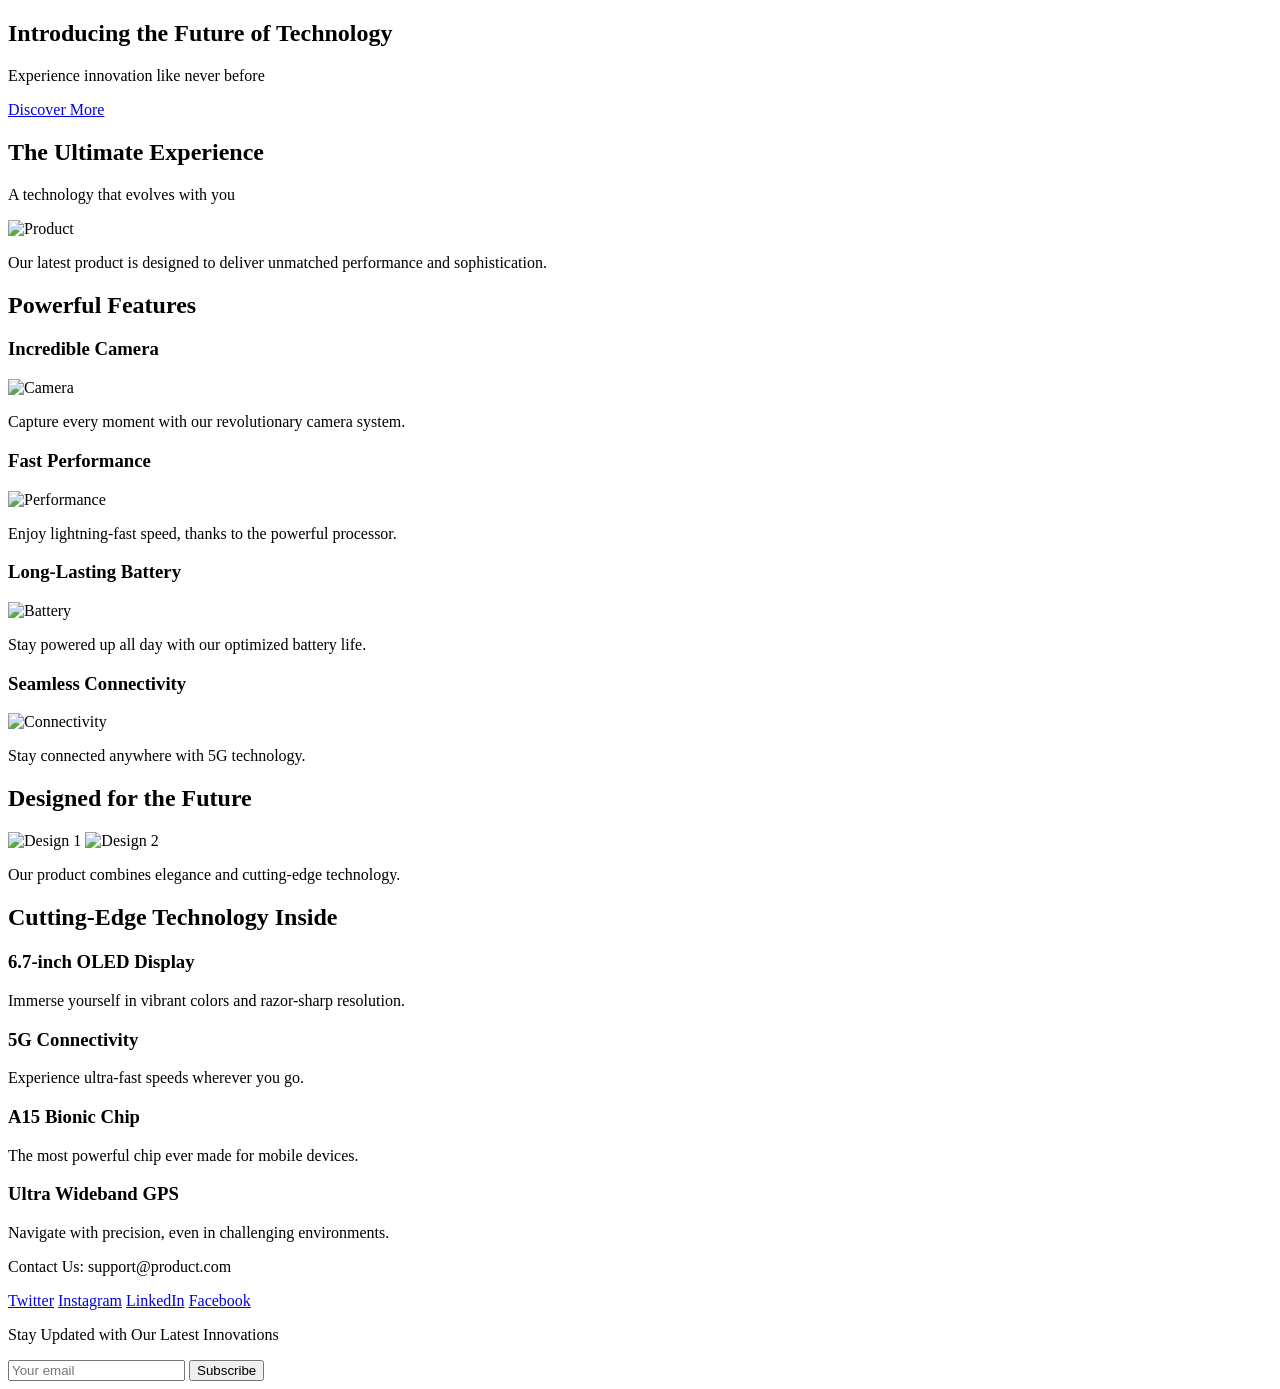
==== index.html @ 97f521f0 "Rename main.html to index.html" ====
<!DOCTYPE html>
<html lang="en">
<head>
    <meta charset="UTF-8">
    <meta name="viewport" content="width=device-width, initial-scale=1.0">
    <title>Innovative Technology Product</title>
    <link rel="stylesheet" href="styles.css">
    <script src="https://cdnjs.cloudflare.com/ajax/libs/scrollreveal/4.0.0/scrollreveal.min.js"></script>
</head>
<body>

    <!-- Hero Section -->
    <section class="hero">
        <div class="hero-content">
            <h1>Introducing the Future of Technology</h1>
            <p>Experience innovation like never before</p>
            <a href="#product-introduction" class="cta-button">Discover More</a>
        </div>
    </section>

    <!-- Product Introduction -->
    <section id="product-introduction" class="intro">
        <div class="intro-content">
            <h2>The Ultimate Experience</h2>
            <p>A technology that evolves with you</p>
            <div class="feature" data-scroll="true">
                <img src="https://media.istockphoto.com/id/1414981473/photo/futuristic-flight-through-a-digital-line-landscape-blue-dust-particle-abstract-background-3d.jpg?s=612x612&w=0&k=20&c=RMdtcFfvhnrhxs7h8xSYnuRHgCQ6uBehe3VezExIO3g=" alt="Product">
                <p>Our latest product is designed to deliver unmatched performance and sophistication.</p>
            </div>
        </div>
    </section>

    <!-- Key Features Section -->
    <section class="key-features">
        <h2>Powerful Features</h2>
        <div class="feature-item" data-scroll="true">
            <h3>Incredible Camera</h3>
            <img src="camera-placeholder.jpg" alt="Camera">
            <p>Capture every moment with our revolutionary camera system.</p>
        </div>
        <div class="feature-item" data-scroll="true">
            <h3>Fast Performance</h3>
            <img src="performance-placeholder.jpg" alt="Performance">
            <p>Enjoy lightning-fast speed, thanks to the powerful processor.</p>
        </div>
        <div class="feature-item" data-scroll="true">
            <h3>Long-Lasting Battery</h3>
            <img src="battery-placeholder.jpg" alt="Battery">
            <p>Stay powered up all day with our optimized battery life.</p>
        </div>
        <div class="feature-item" data-scroll="true">
            <h3>Seamless Connectivity</h3>
            <img src="connectivity-placeholder.jpg" alt="Connectivity">
            <p>Stay connected anywhere with 5G technology.</p>
        </div>
    </section>

    <!-- Product Design Showcase -->
    <section class="product-design">
        <h2>Designed for the Future</h2>
        <div class="design-gallery">
            <img src="design1-placeholder.jpg" alt="Design 1">
            <img src="design2-placeholder.jpg" alt="Design 2">
            <p>Our product combines elegance and cutting-edge technology.</p>
        </div>
    </section>

    <!-- Technical Specifications Section -->
    <section class="technical-specs">
        <h2>Cutting-Edge Technology Inside</h2>
        <div class="spec-item">
            <h3>6.7-inch OLED Display</h3>
            <p>Immerse yourself in vibrant colors and razor-sharp resolution.</p>
        </div>
        <div class="spec-item">
            <h3>5G Connectivity</h3>
            <p>Experience ultra-fast speeds wherever you go.</p>
        </div>
        <div class="spec-item">
            <h3>A15 Bionic Chip</h3>
            <p>The most powerful chip ever made for mobile devices.</p>
        </div>
        <div class="spec-item">
            <h3>Ultra Wideband GPS</h3>
            <p>Navigate with precision, even in challenging environments.</p>
        </div>
    </section>

    <!-- Footer Section -->
    <footer>
        <div class="footer-content">
            <p>Contact Us: support@product.com</p>
            <div class="social-links">
                <a href="#">Twitter</a>
                <a href="#">Instagram</a>
                <a href="#">LinkedIn</a>
                <a href="#">Facebook</a>
            </div>
            <div class="newsletter">
                <p>Stay Updated with Our Latest Innovations</p>
                <input type="email" placeholder="Your email">
                <button type="submit">Subscribe</button>
            </div>
        </div>
    </footer>

    <script src="scripts.js"></script>
</body>
</html>
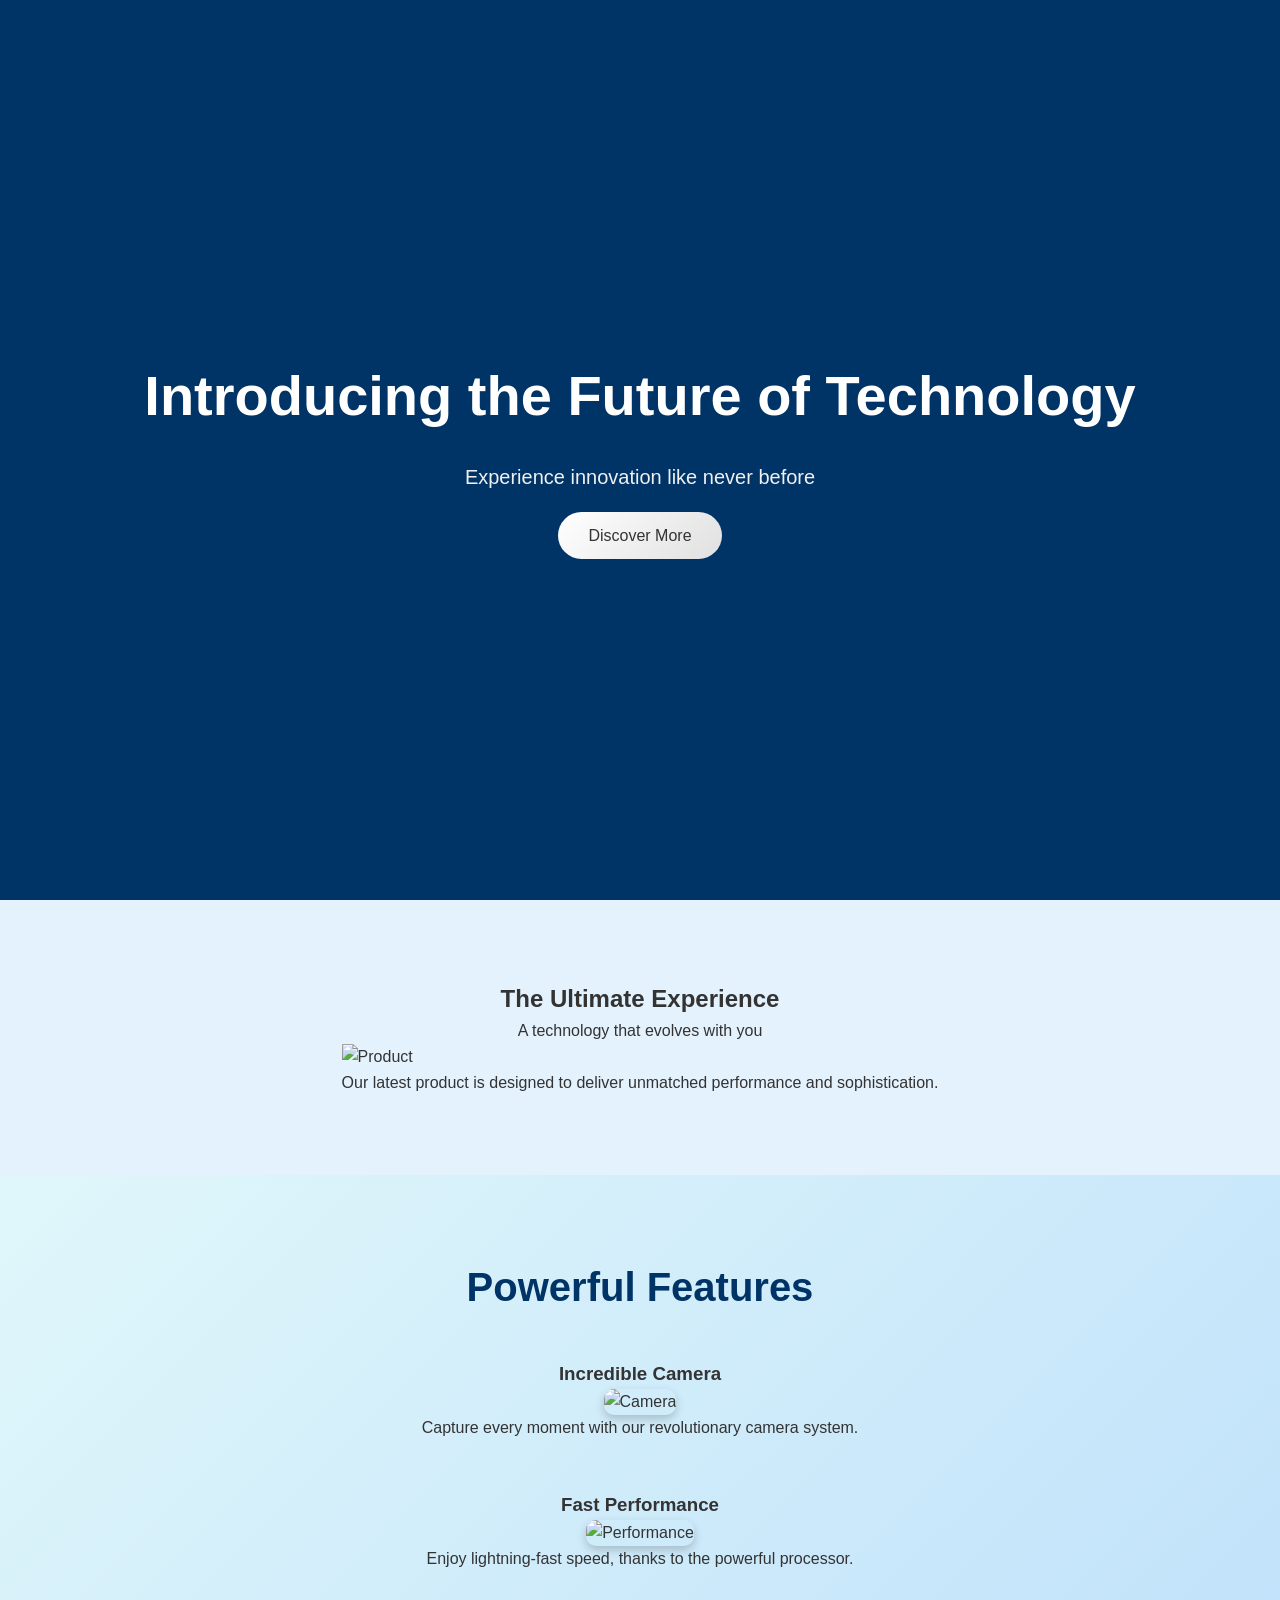
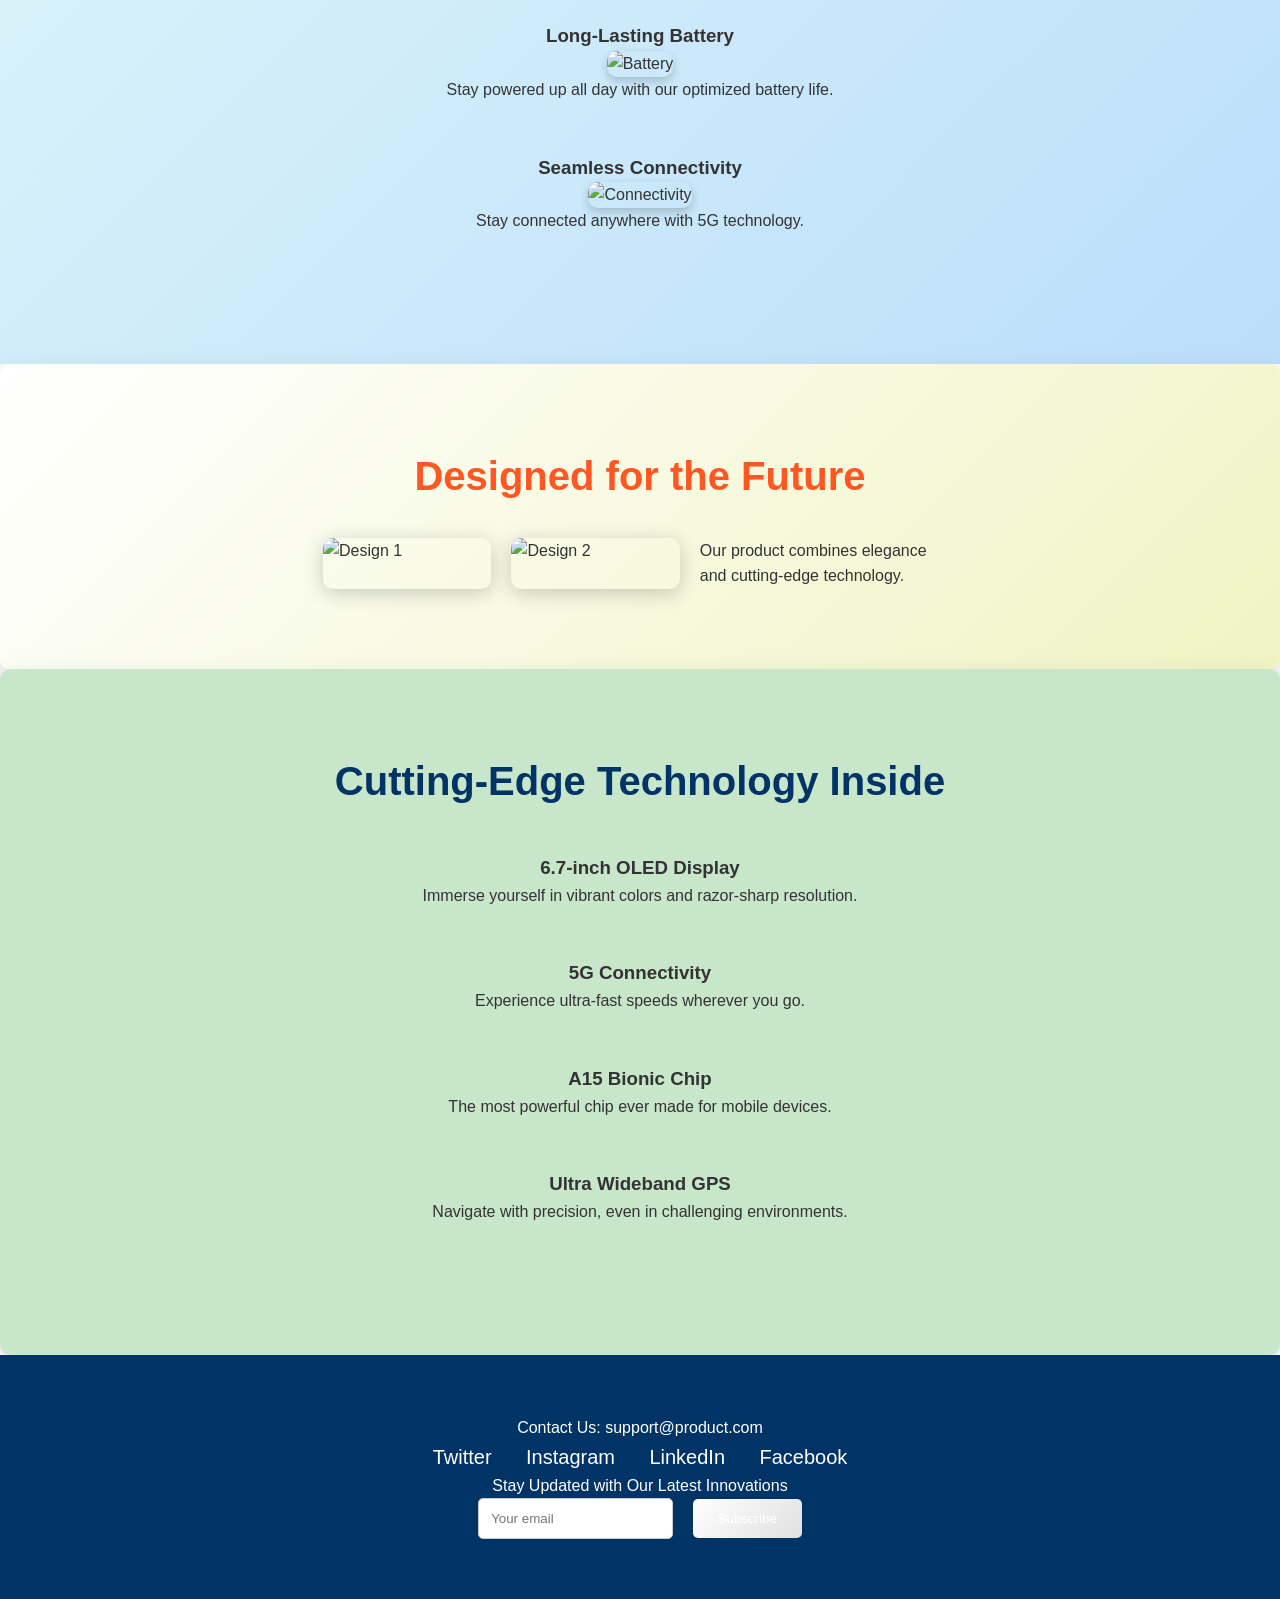
==== commit d267422d: "Update index.html" ====
--- a/index.html
+++ b/index.html
@@ -35,22 +35,22 @@
         <h2>Powerful Features</h2>
         <div class="feature-item" data-scroll="true">
             <h3>Incredible Camera</h3>
-            <img src="camera-placeholder.jpg" alt="Camera">
+            <img src="https://media.istockphoto.com/id/1176054530/photo/smart-city-and-communication-network-concept-5g-lpwa-wireless-communication.jpg?s=612x612&w=0&k=20&c=dSuPRMaLuJZkR4gXjo0iMwlzVZELzkezF-t1COwHP10=" alt="Camera">
             <p>Capture every moment with our revolutionary camera system.</p>
         </div>
         <div class="feature-item" data-scroll="true">
             <h3>Fast Performance</h3>
-            <img src="performance-placeholder.jpg" alt="Performance">
+            <img src="https://media.istockphoto.com/id/1459941554/photo/global-communication-network-concept-digital-transformation.jpg?s=612x612&w=0&k=20&c=fpFsGOcELrE0_CjLCVud4A7kgrZJLSdFFmzNNCUGo7c=" alt="Performance">
             <p>Enjoy lightning-fast speed, thanks to the powerful processor.</p>
         </div>
         <div class="feature-item" data-scroll="true">
             <h3>Long-Lasting Battery</h3>
-            <img src="battery-placeholder.jpg" alt="Battery">
+            <img src="https://media.istockphoto.com/id/1274394138/photo/man-using-mobile-smart-phone-with-global-network-connection-technology-innovative-and.jpg?s=612x612&w=0&k=20&c=6ln2G2Go386vrXHSbggHNbaQJlywS8mUCoF-rBBwdBc=" alt="Battery">
             <p>Stay powered up all day with our optimized battery life.</p>
         </div>
         <div class="feature-item" data-scroll="true">
             <h3>Seamless Connectivity</h3>
-            <img src="connectivity-placeholder.jpg" alt="Connectivity">
+            <img src="https://media.istockphoto.com/id/1169668297/photo/network-security-concept-cyber-protection-anti-virus-software.jpg?s=612x612&w=0&k=20&c=fBJ0X3rS28JbRF7ARhbyfL8fyLY-hM9KH1kMIVOEjN0=" alt="Connectivity">
             <p>Stay connected anywhere with 5G technology.</p>
         </div>
     </section>
@@ -59,8 +59,8 @@
     <section class="product-design">
         <h2>Designed for the Future</h2>
         <div class="design-gallery">
-            <img src="design1-placeholder.jpg" alt="Design 1">
-            <img src="design2-placeholder.jpg" alt="Design 2">
+            <img src="https://media.istockphoto.com/id/1368207709/photo/planet-earth-from-the-space-at-night-global-network-concept.jpg?s=612x612&w=0&k=20&c=_hNqT-3-uIH2TjHxbDPgLR0wVMWUygyB0ahp6ECDClE=" alt="Design 1">
+            <img src="https://media.istockphoto.com/id/1322164974/photo/womans-hand-using-smart-phone-with-technological-backgrounds.jpg?s=612x612&w=0&k=20&c=D42rGc_fBMPU5GFh9Ccwqvj4A3grRICJS2Cxi-Lau3w=" alt="Design 2">
             <p>Our product combines elegance and cutting-edge technology.</p>
         </div>
     </section>
--- a/styles.css
+++ b/styles.css
@@ -0,0 +1,215 @@
+* {
+    margin: 0;
+    padding: 0;
+    box-sizing: border-box;
+}
+
+body {
+    font-family: 'Roboto', sans-serif;
+    line-height: 1.6;
+    background-color: #fafafa;
+    color: #333;
+}
+
+h1, h2, h3 {
+    font-weight: bold;
+}
+
+a {
+    text-decoration: none;
+    color: inherit;
+}
+
+.hero {
+    position: relative;
+    height: 100vh;
+    background-color: #003366;  /* Dark blue */
+    display: flex;
+    justify-content: center;
+    align-items: center;
+    color: white;
+    text-align: center;
+    animation: fadeIn 1s ease-in-out;
+}
+
+.hero h1 {
+    font-size: 3.5rem;
+    color: #fff;
+    margin-bottom: 20px;
+}
+
+.hero p {
+    font-size: 1.25rem;
+    color: #f0f0f0;
+    margin-bottom: 30px;
+}
+
+.hero .cta-button {
+    background: linear-gradient(135deg, #ffffff, #e0e0e0); /* White to gray gradient */
+    color: #333;
+    padding: 15px 30px;
+    border-radius: 25px;
+    font-size: 16px;
+    transition: background-color 0.3s, transform 0.3s;
+}
+
+.hero .cta-button:hover {
+    background: linear-gradient(135deg, #e0e0e0, #ffffff); /* Reverse gradient on hover */
+    transform: scale(1.1);
+}
+
+.intro, .key-features, .product-design, .technical-specs {
+    padding: 80px 15%;
+    color: #333;
+}
+
+.intro {
+    background-color: #e3f2fd; /* Light blue */
+}
+
+.key-features {
+    background: linear-gradient(135deg, #e0f7fa, #bbdefb); /* Soft gradient of light blues */
+}
+
+.product-design {
+    background-color: #f0f4c3; /* Soft pale yellow-green */
+    border-radius: 10px;
+    box-shadow: 0px 10px 30px rgba(0, 0, 0, 0.1);
+}
+
+.technical-specs {
+    background-color: #c8e6c9; /* Soft green */
+    border-radius: 10px;
+    box-shadow: 0px 10px 30px rgba(0, 0, 0, 0.1);
+}
+
+.intro-content, .key-features, .product-design, .technical-specs {
+    display: flex;
+    flex-direction: column;
+    align-items: center;
+}
+
+.feature-item, .spec-item {
+    margin-bottom: 50px;
+    text-align: center;
+    transition: transform 0.3s ease-out, opacity 0.3s ease-out;
+}
+
+.feature-item img, .spec-item img {
+    max-width: 100%;
+    height: auto;
+    border-radius: 10px;
+    box-shadow: 0 4px 10px rgba(0, 0, 0, 0.2);
+}
+
+.feature-item:hover, .spec-item:hover {
+    transform: scale(1.05);
+    opacity: 0.8;
+}
+
+.key-features h2, .technical-specs h2, .product-design h2 {
+    color: #003366; /* Dark blue */
+    margin-bottom: 40px;
+    font-size: 2.5rem;
+}
+
+.product-design {
+    background: linear-gradient(135deg, #ffffff, #f0f4c3); /* Light gradient */
+}
+
+.product-design h2 {
+    color: #ff5722; /* Technological orange */
+    margin-bottom: 30px;
+}
+
+.product-design .design-gallery {
+    display: flex;
+    justify-content: space-between;
+    gap: 20px;
+}
+
+.product-design .design-gallery img {
+    width: 45%;
+    border-radius: 10px;
+    box-shadow: 0 4px 20px rgba(0, 0, 0, 0.2);
+}
+
+footer {
+    background-color: #003366; /* Dark blue */
+    color: white;
+    padding: 60px 15%;
+    text-align: center;
+    transition: background-color 0.3s;
+}
+
+footer:hover {
+    background-color: #004d40; /* Slight darkening of blue */
+}
+
+.social-links a {
+    margin: 0 15px;
+    color: white;
+    font-size: 1.25rem;
+    transition: color 0.3s ease;
+}
+
+.social-links a:hover {
+    color: #ff5722; /* Technological orange */
+}
+
+.newsletter input {
+    padding: 12px;
+    margin-right: 15px;
+    border: 1px solid #ccc;
+    border-radius: 5px;
+    transition: border 0.3s ease;
+}
+
+.newsletter input:focus {
+    border-color: #003366;
+    outline: none;
+}
+
+.newsletter button {
+    padding: 12px 25px;
+    background: linear-gradient(135deg, #ffffff, #e0e0e0); /* White to gray gradient */
+    color: white;
+    border: none;
+    border-radius: 5px;
+    cursor: pointer;
+    transition: background-color 0.3s ease, transform 0.3s ease;
+}
+
+.newsletter button:hover {
+    background: linear-gradient(135deg, #e0e0e0, #ffffff); /* Reverse gradient */
+    transform: scale(1.05);
+}
+
+@keyframes fadeIn {
+    from {
+        opacity: 0;
+    }
+    to {
+        opacity: 1;
+    }
+}
+
+@media (max-width: 768px) {
+    .hero h1 {
+        font-size: 2.5rem;
+    }
+    .hero p {
+        font-size: 1rem;
+    }
+    .cta-button {
+        padding: 12px 25px;
+        font-size: 14px;
+    }
+    .intro, .key-features, .product-design, .technical-specs {
+        padding: 60px 10%;
+    }
+    .product-design .design-gallery {
+        flex-direction: column;
+        align-items: center;
+    }
+}
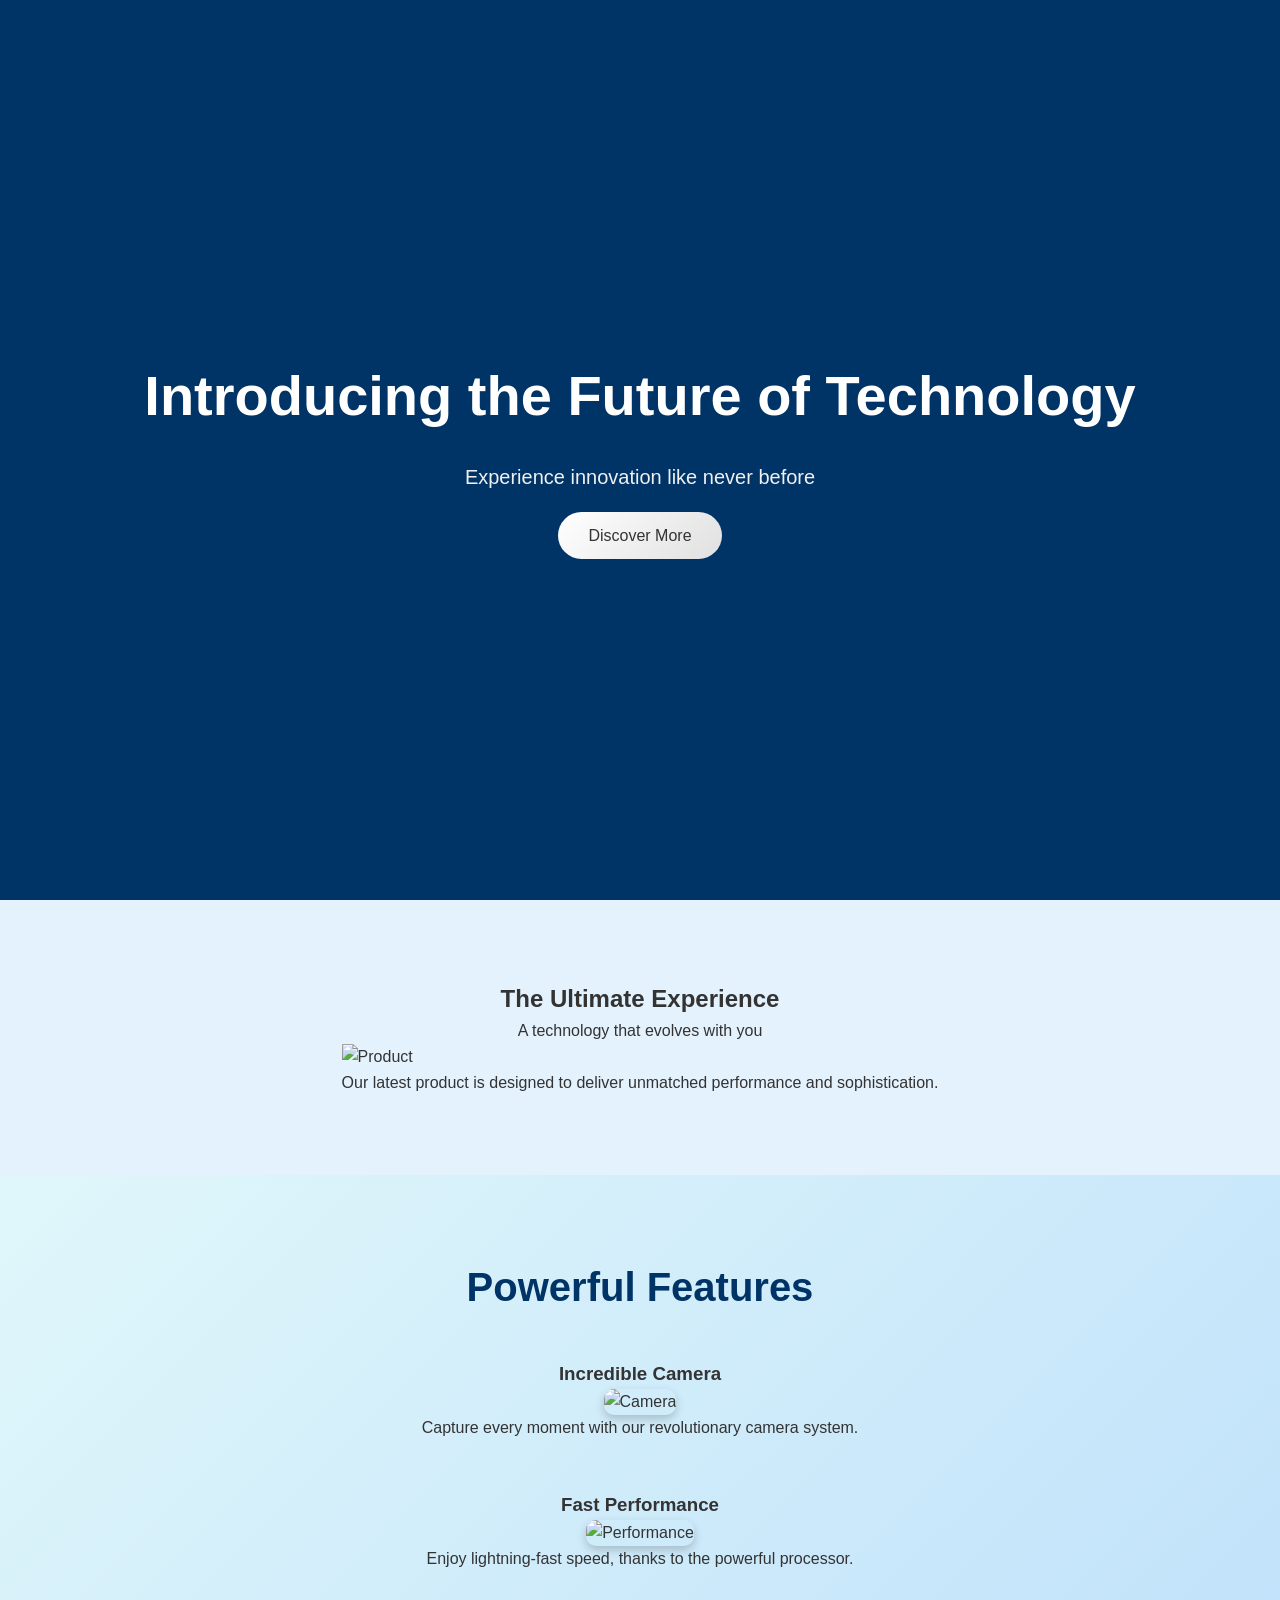
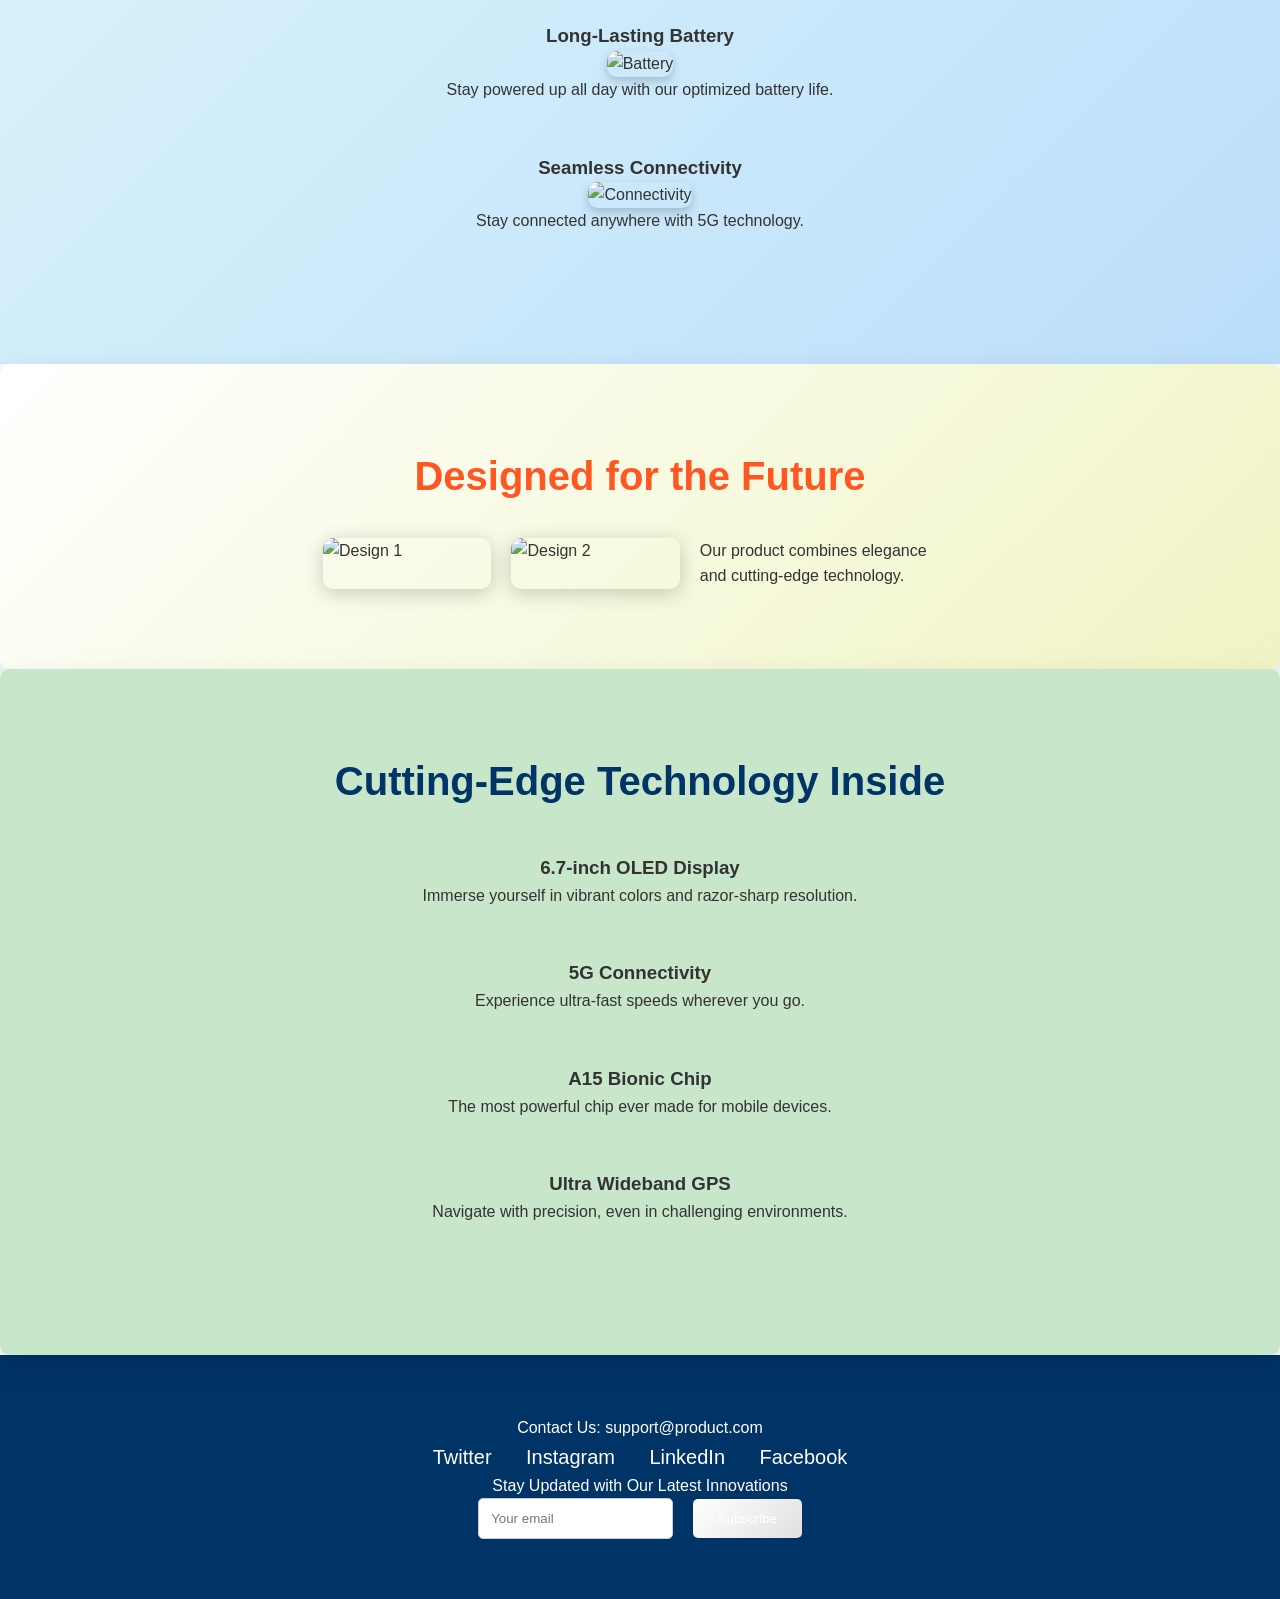
==== commit 02e69e0f: "Update index.html" ====
--- a/index.html
+++ b/index.html
@@ -31,7 +31,7 @@
     </section>
 
     <!-- Key Features Section -->
-    <section class="key-features">
+    <section class="key-features fade-in">
         <h2>Powerful Features</h2>
         <div class="feature-item" data-scroll="true">
             <h3>Incredible Camera</h3>
@@ -56,7 +56,7 @@
     </section>
 
     <!-- Product Design Showcase -->
-    <section class="product-design">
+    <section class="product-design fade-in">
         <h2>Designed for the Future</h2>
         <div class="design-gallery">
             <img src="https://media.istockphoto.com/id/1368207709/photo/planet-earth-from-the-space-at-night-global-network-concept.jpg?s=612x612&w=0&k=20&c=_hNqT-3-uIH2TjHxbDPgLR0wVMWUygyB0ahp6ECDClE=" alt="Design 1">
@@ -66,7 +66,7 @@
     </section>
 
     <!-- Technical Specifications Section -->
-    <section class="technical-specs">
+    <section class="technical-specs fade-in">
         <h2>Cutting-Edge Technology Inside</h2>
         <div class="spec-item">
             <h3>6.7-inch OLED Display</h3>
@@ -105,5 +105,25 @@
     </footer>
 
     <script src="scripts.js"></script>
+
+    <script>
+    // Intersection Observer setup for fading in elements as they come into view
+    const fadeInElements = document.querySelectorAll('.fade-in');
+
+    const observer = new IntersectionObserver((entries, observer) => {
+        entries.forEach(entry => {
+            if (entry.isIntersecting) {
+                entry.target.classList.add('visible');
+                observer.unobserve(entry.target);
+            }
+        });
+    }, {
+        threshold: 0.5 // Trigger animation when 50% of the element is in view
+    });
+
+    fadeInElements.forEach(element => {
+        observer.observe(element);
+    });
+</script>
 </body>
 </html>
--- a/styles.css
+++ b/styles.css
@@ -213,3 +213,17 @@
         align-items: center;
     }
 }
+/* Add this to the existing CSS file */
+
+/* Initial state of elements to be faded in */
+.fade-in {
+    opacity: 0;
+    transform: translateY(50px);
+    transition: opacity 1s ease, transform 1s ease;
+}
+
+/* When the element comes into view */
+.fade-in.visible {
+    opacity: 1;
+    transform: translateY(0);
+}
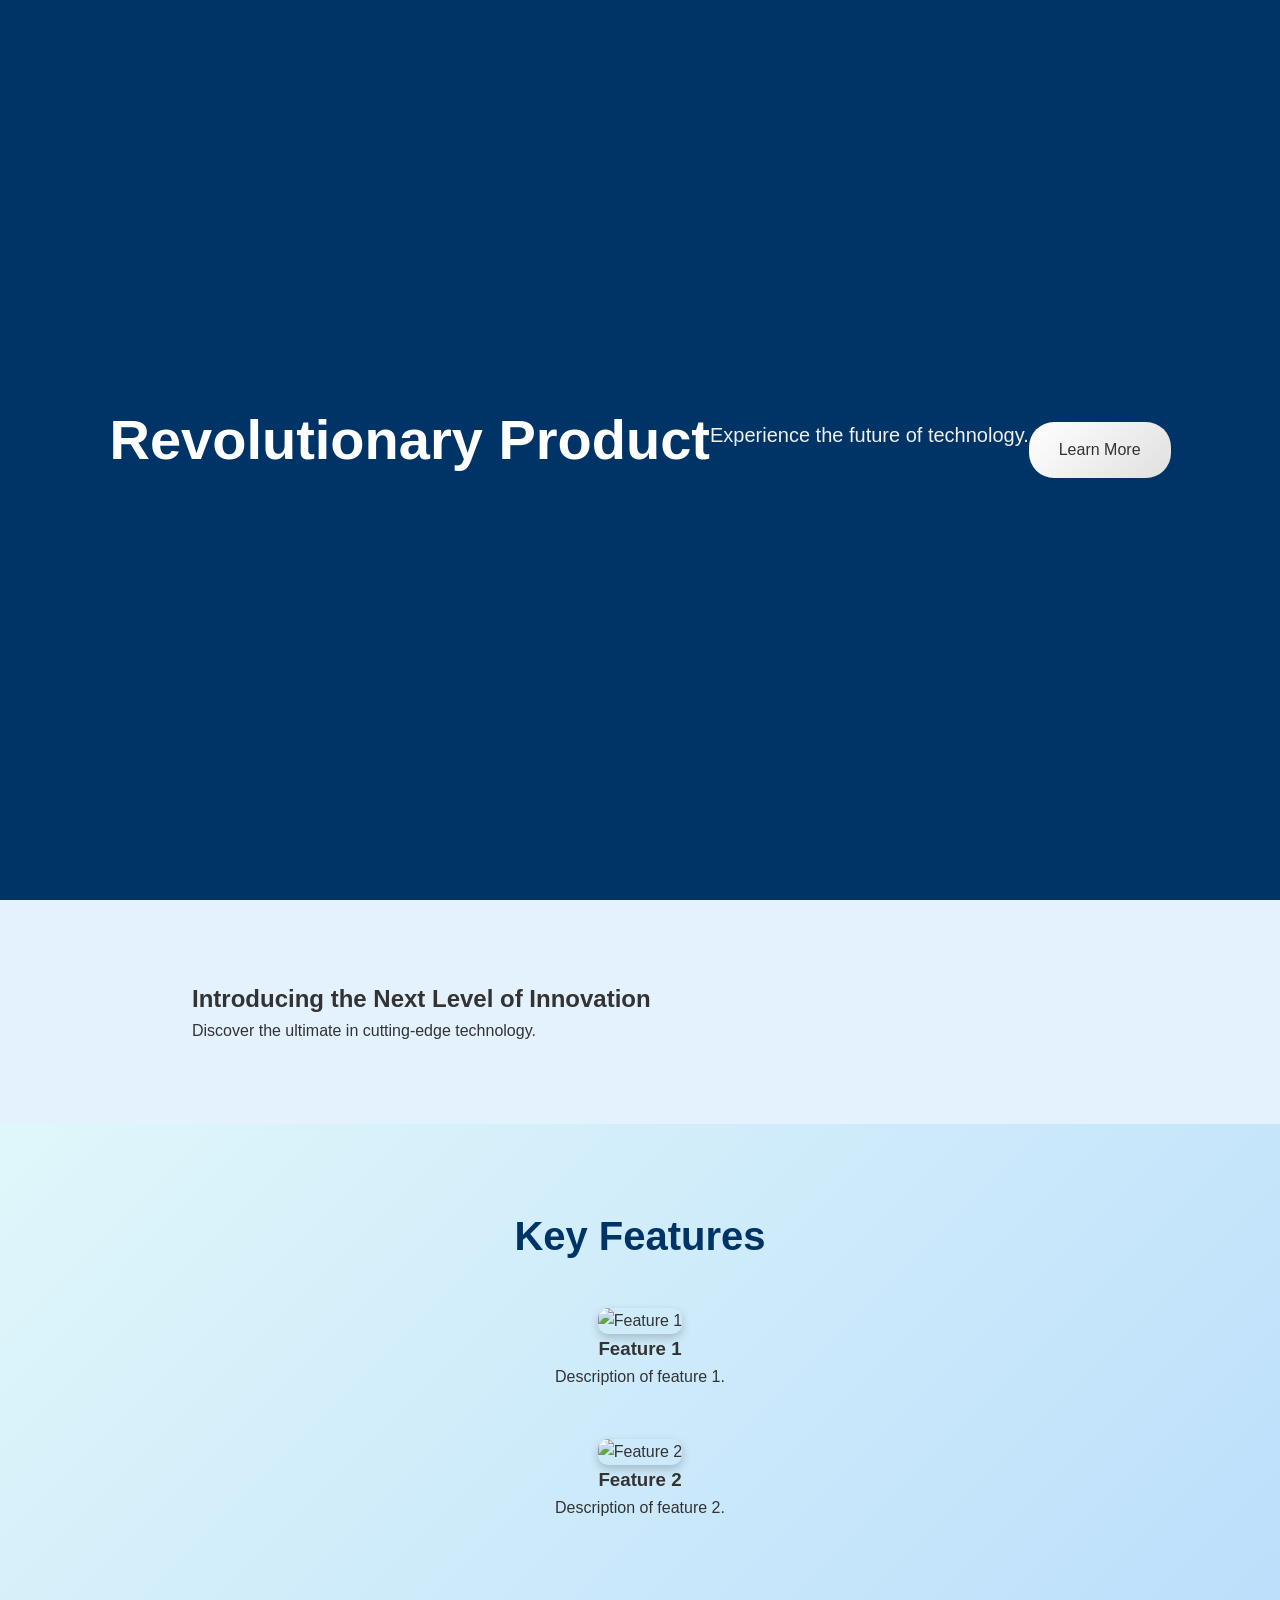
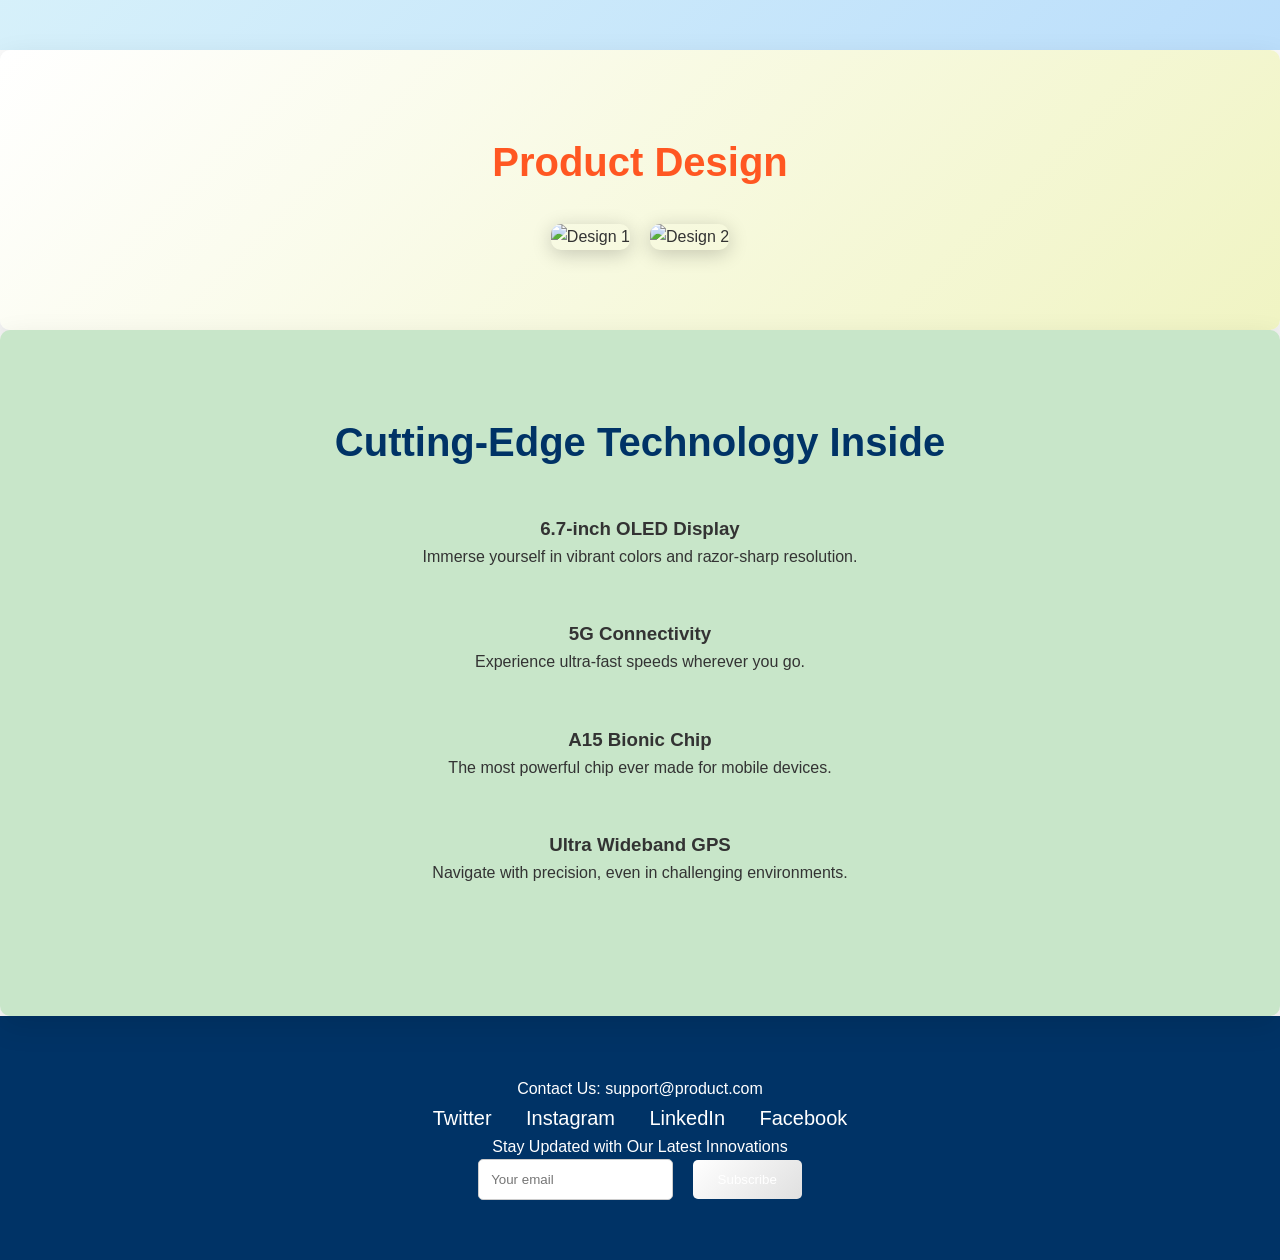
==== commit 2aeb47a1: "Update index.html" ====
--- a/index.html
+++ b/index.html
@@ -11,57 +11,38 @@
 
     <!-- Hero Section -->
     <section class="hero">
-        <div class="hero-content">
-            <h1>Introducing the Future of Technology</h1>
-            <p>Experience innovation like never before</p>
-            <a href="#product-introduction" class="cta-button">Discover More</a>
-        </div>
+        <h1>Revolutionary Product</h1>
+        <p>Experience the future of technology.</p>
+        <a href="#product" class="cta-button">Learn More</a>
     </section>
 
-    <!-- Product Introduction -->
-    <section id="product-introduction" class="intro">
-        <div class="intro-content">
-            <h2>The Ultimate Experience</h2>
-            <p>A technology that evolves with you</p>
-            <div class="feature" data-scroll="true">
-                <img src="https://media.istockphoto.com/id/1414981473/photo/futuristic-flight-through-a-digital-line-landscape-blue-dust-particle-abstract-background-3d.jpg?s=612x612&w=0&k=20&c=RMdtcFfvhnrhxs7h8xSYnuRHgCQ6uBehe3VezExIO3g=" alt="Product">
-                <p>Our latest product is designed to deliver unmatched performance and sophistication.</p>
-            </div>
-        </div>
+    <!-- Intro Section -->
+    <section class="intro fade-in">
+        <h2>Introducing the Next Level of Innovation</h2>
+        <p>Discover the ultimate in cutting-edge technology.</p>
     </section>
 
     <!-- Key Features Section -->
     <section class="key-features fade-in">
-        <h2>Powerful Features</h2>
-        <div class="feature-item" data-scroll="true">
-            <h3>Incredible Camera</h3>
-            <img src="https://media.istockphoto.com/id/1176054530/photo/smart-city-and-communication-network-concept-5g-lpwa-wireless-communication.jpg?s=612x612&w=0&k=20&c=dSuPRMaLuJZkR4gXjo0iMwlzVZELzkezF-t1COwHP10=" alt="Camera">
-            <p>Capture every moment with our revolutionary camera system.</p>
+        <h2>Key Features</h2>
+        <div class="feature-item">
+            <img src="image1.jpg" alt="Feature 1">
+            <h3>Feature 1</h3>
+            <p>Description of feature 1.</p>
         </div>
-        <div class="feature-item" data-scroll="true">
-            <h3>Fast Performance</h3>
-            <img src="https://media.istockphoto.com/id/1459941554/photo/global-communication-network-concept-digital-transformation.jpg?s=612x612&w=0&k=20&c=fpFsGOcELrE0_CjLCVud4A7kgrZJLSdFFmzNNCUGo7c=" alt="Performance">
-            <p>Enjoy lightning-fast speed, thanks to the powerful processor.</p>
-        </div>
-        <div class="feature-item" data-scroll="true">
-            <h3>Long-Lasting Battery</h3>
-            <img src="https://media.istockphoto.com/id/1274394138/photo/man-using-mobile-smart-phone-with-global-network-connection-technology-innovative-and.jpg?s=612x612&w=0&k=20&c=6ln2G2Go386vrXHSbggHNbaQJlywS8mUCoF-rBBwdBc=" alt="Battery">
-            <p>Stay powered up all day with our optimized battery life.</p>
-        </div>
-        <div class="feature-item" data-scroll="true">
-            <h3>Seamless Connectivity</h3>
-            <img src="https://media.istockphoto.com/id/1169668297/photo/network-security-concept-cyber-protection-anti-virus-software.jpg?s=612x612&w=0&k=20&c=fBJ0X3rS28JbRF7ARhbyfL8fyLY-hM9KH1kMIVOEjN0=" alt="Connectivity">
-            <p>Stay connected anywhere with 5G technology.</p>
+        <div class="feature-item">
+            <img src="image2.jpg" alt="Feature 2">
+            <h3>Feature 2</h3>
+            <p>Description of feature 2.</p>
         </div>
     </section>
 
-    <!-- Product Design Showcase -->
+    <!-- Product Design Section -->
     <section class="product-design fade-in">
-        <h2>Designed for the Future</h2>
+        <h2>Product Design</h2>
         <div class="design-gallery">
-            <img src="https://media.istockphoto.com/id/1368207709/photo/planet-earth-from-the-space-at-night-global-network-concept.jpg?s=612x612&w=0&k=20&c=_hNqT-3-uIH2TjHxbDPgLR0wVMWUygyB0ahp6ECDClE=" alt="Design 1">
-            <img src="https://media.istockphoto.com/id/1322164974/photo/womans-hand-using-smart-phone-with-technological-backgrounds.jpg?s=612x612&w=0&k=20&c=D42rGc_fBMPU5GFh9Ccwqvj4A3grRICJS2Cxi-Lau3w=" alt="Design 2">
-            <p>Our product combines elegance and cutting-edge technology.</p>
+            <img src="product-design1.jpg" alt="Design 1">
+            <img src="product-design2.jpg" alt="Design 2">
         </div>
     </section>
 
